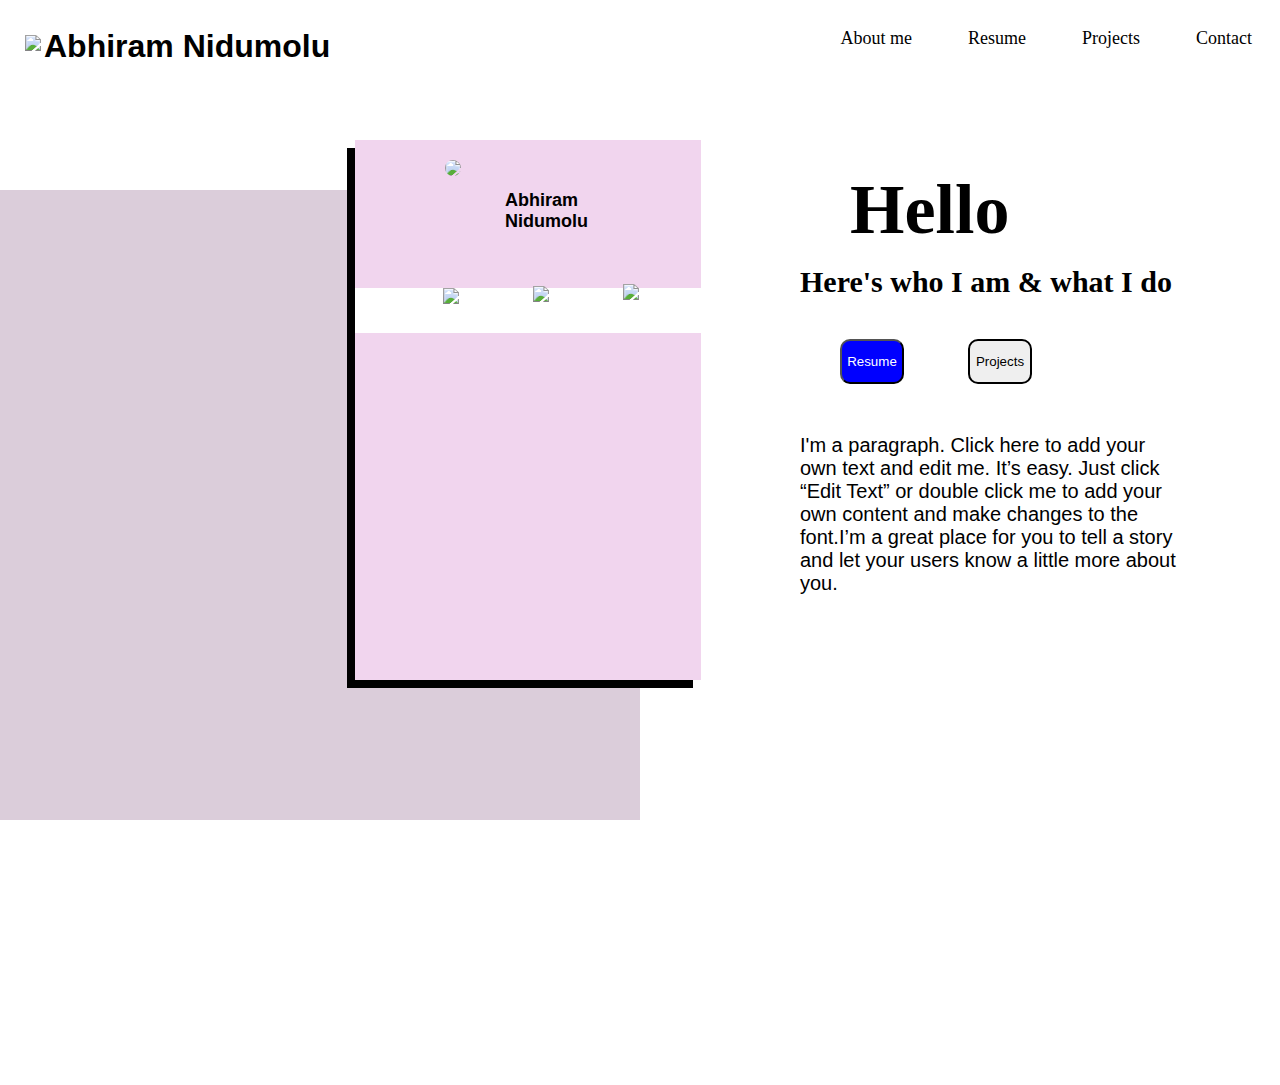
==== index.html @ b687efe2 "Add files via upload" ====
<!DOCTYPE html>
<html lang="en">
<head>
    <meta charset="UTF-8">
    <meta name="viewport" content="width=device-width, initial-scale=1.0">
    <title>My Portfolio</title>
    <link rel="stylesheet" href="style.css">
</head>
<body>
    <header>
        <nav>
            <img class="BS" src="Assets\Blue Square.jpg">
           <a href="" class="name">Abhiram Nidumolu</div>
           <a href="">About me</a>
           <a href="">Resume</a>
           <a href="">Projects</a>
           <a href="">Contact</a>
        </nav>
    </header>
    <main>
        <h1>Hello</h1>
        <h4>Here's who I am & what I do</h4>
        <button class="Resume">Resume</button>
        <button class="Projects">Projects</button>
        <p>I'm a paragraph. Click here to add your own text and edit me. It’s easy. Just click “Edit Text” or double click me to add your own content and make changes to the font.I’m a great place for you to tell a story and let your users know a little more about you.</p>
        <div class="box1">  
        </div>
        <div class="box2">
            <div class="box3">
                <img class="Profile_pic" src="Assets\Profile pic.jpg">
                <div class="Name_1">Abhiram</div>
                <div class="Name_1">Nidumolu</div>
                <div class="box4">
                    <a class="social Gmail" href=""><img src="Assets\gmail image.png"></a>
                    <a class="social Linkdin" href=""><img src="Assets\linkdin image.jpg"></a>
                    <a class="social Insta" href=""><img src="Assets\insta image.jpg"></a>
                </div>
            </div>
        </div>
        

    </main>
    <footer>

    </footer>
</body>
</html>
---- style.css ----
*{
    margin: 0;
    padding: 0;
}
nav{
 height: 15vh;
 width: 100%;
 display: flex;
 position: sticky;
 flex-direction: row;
}
.BS{
    height: 28px;
    position: relative;
    top:35px;
    left:25px;
}
a{
    margin: 28px;
    display: flex;
    font-size: 18px;
    text-decoration: none;
    color: black;
}
a:hover{
    color: rgb(0, 174, 255);
}
.name{
    margin: 28px;
    display: flex;
    justify-content: flex-start;
    flex: content;
    font-size: 32px;
    font-weight: bold;
    font-family: Arial, Helvetica, sans-serif;
    text-decoration: none;
    color: black;
}
.name:hover{
    color: black;
}
main{
    overflow: hidden auto;
}
.box1{
 background-color:rgb(219, 205, 218);
 height:70vh;
 width: 50vw;
 position: relative;
 z-index: 0;
 bottom: 265px;
}
.box2{
   position: absolute;
   z-index: 10;
   background-color: rgb(241, 213, 238);
   height:60vh;
   width: 27vw;
   top:140px;
   left:355px;
   box-shadow: -8px 8px black;
}
.Profile_pic{
  position: relative;
  height: 200px;
  border-radius: 200px;
  left:90px;
  top:20px;
}
.Name_1{
    position: relative;
    font-size: large;
    font-weight: bold;
    font-family: Arial, Helvetica, sans-serif;
    top: 30px;
    left:150px;
}
.box4{
    position: relative;
    background-color: white;
    z-index: 20;
    height: 5vh;
    top:58px;
}
.social{
    position: relative;
    z-index: 30;
    height: 30px;
}
.Insta{
    left: 240px;
    bottom:120px;
}
.Gmail{
   left:60px;
}
.Linkdin{
    left:150px;
    bottom:60px;
}
h1{
    position: relative;
    z-index: 20;
    top:35px;
    left:850px;
    font-size: 70px;
}
h4{
    position: relative;
    z-index: 20;
    top: 50px;
    left: 800px;
    font-size: 30px;
}
button{
    position:relative;
    z-index:20;
    top: 90px;
    height: 5vh;
    width: 5vw;
    border-radius:10px ;
    text-decoration: none;
    justify-content: center;
    font-family: Arial, Helvetica, sans-serif;
}
.Resume{
    left:840px;
    color: white;
    background-color: blue;
}
.Resume:hover{
    color: black;
    background-color: white;
    border: 2px solid blue;
}
.Projects{
    left:900px;
    border: 2px solid black;
}
.Projects:hover{
    color:white;
    background-color: blue;
    border:0px ;
}
p{
    position: relative;
    z-index: 20;
    top:140px;
    left:800px;
    width: 30vw;
    font-size: 20px;
    font-family: Arial, Helvetica, sans-serif;
}



footer{

}
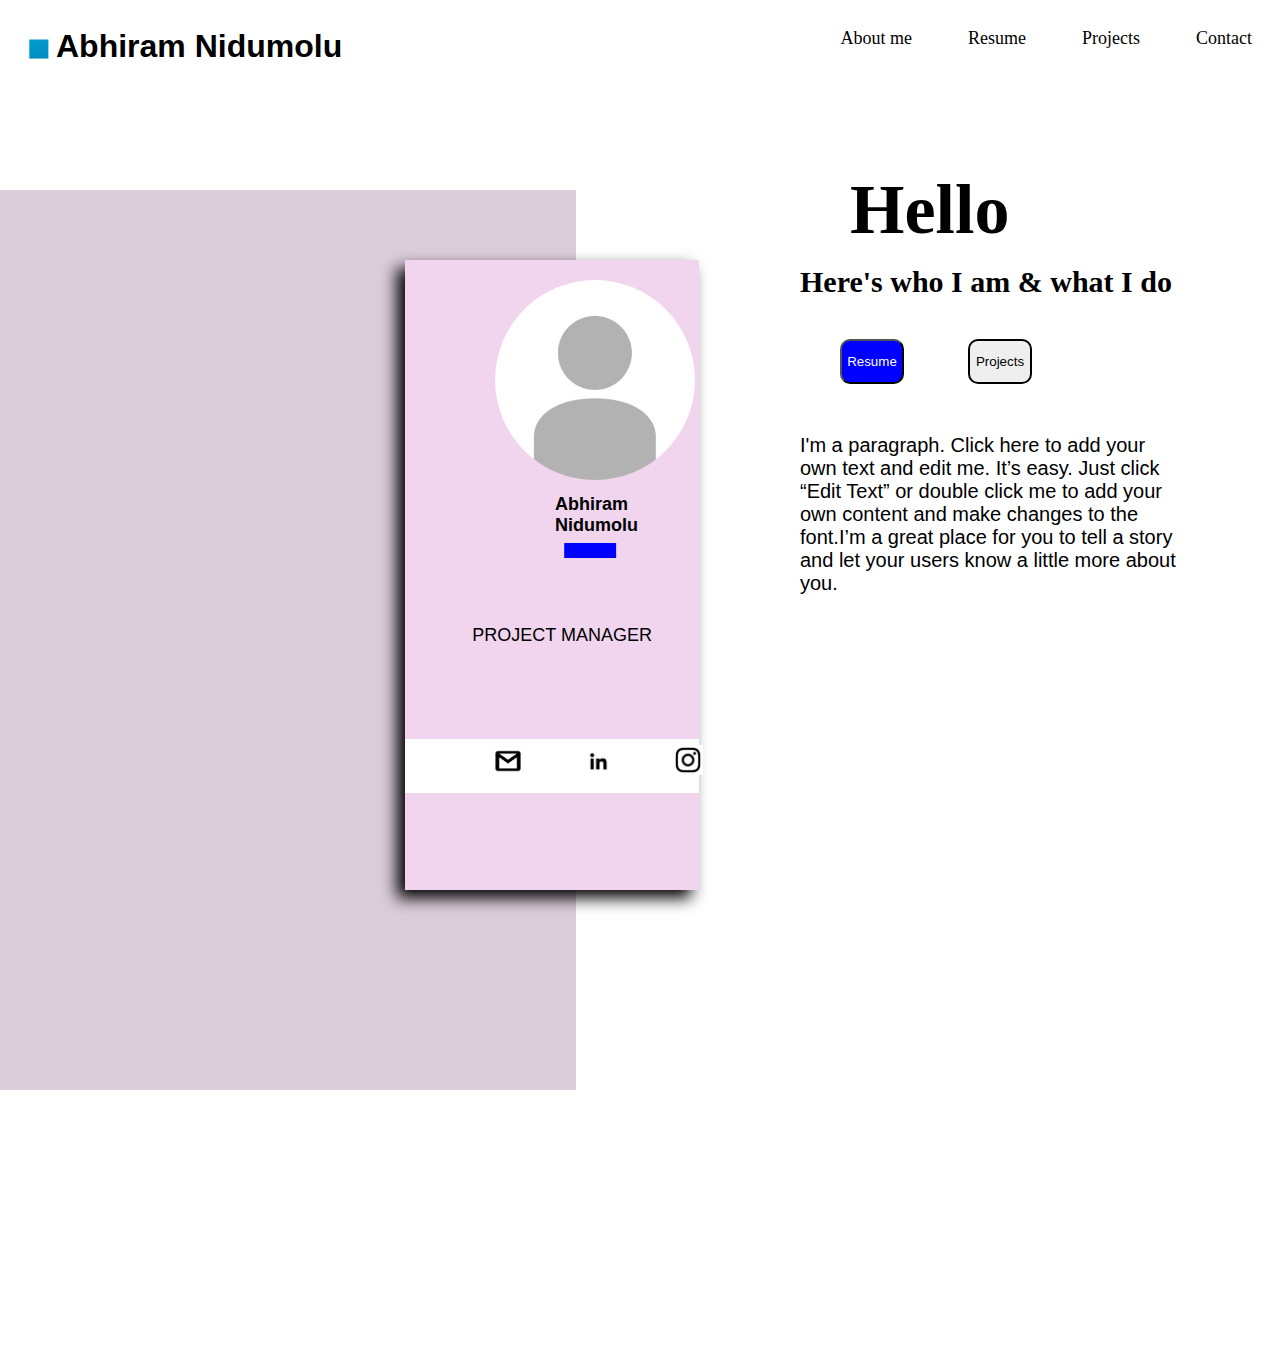
==== commit 8590c6b0: "changes to about page" ====
--- a/index.html
+++ b/index.html
@@ -9,7 +9,7 @@
 <body>
     <header>
         <nav>
-            <img class="BS" src="Assets\Blue Square.jpg">
+            <img class="BS" src="Blue Square.jpg">
            <a href="" class="name">Abhiram Nidumolu</div>
            <a href="">About me</a>
            <a href="">Resume</a>
@@ -27,13 +27,15 @@
         </div>
         <div class="box2">
             <div class="box3">
-                <img class="Profile_pic" src="Assets\Profile pic.jpg">
+                <img class="Profile_pic" src="Profile pic.jpg">
                 <div class="Name_1">Abhiram</div>
                 <div class="Name_1">Nidumolu</div>
+                <div class="blue_line">-</div>
+                <div class="Name_2">PROJECT MANAGER</div>
                 <div class="box4">
-                    <a class="social Gmail" href=""><img src="Assets\gmail image.png"></a>
-                    <a class="social Linkdin" href=""><img src="Assets\linkdin image.jpg"></a>
-                    <a class="social Insta" href=""><img src="Assets\insta image.jpg"></a>
+                    <a class="social Gmail" href=""><img src="gmail image.png"></a>
+                    <a class="social Linkdin" href=""><img src="linkdin image.jpg"></a>
+                    <a class="social Insta" href=""><img src="insta image.jpg"></a>
                 </div>
             </div>
         </div>
--- a/style.css
+++ b/style.css
@@ -5,9 +5,15 @@
 nav{
  height: 15vh;
  width: 100%;
+ /* padding: 10px; */
  display: flex;
  position: sticky;
  flex-direction: row;
+ top: 0;
+ overflow: flex;
+ vertical-align: baseline;
+ background-color: white;
+ z-index: 50;
 }
 .BS{
     height: 28px;
@@ -44,8 +50,8 @@
 }
 .box1{
  background-color:rgb(219, 205, 218);
- height:70vh;
- width: 50vw;
+ height:100vh;
+ width: 45vw;
  position: relative;
  z-index: 0;
  bottom: 265px;
@@ -54,11 +60,11 @@
    position: absolute;
    z-index: 10;
    background-color: rgb(241, 213, 238);
-   height:60vh;
-   width: 27vw;
-   top:140px;
-   left:355px;
-   box-shadow: -8px 8px black;
+   height:70vh;
+   width: 23vw;
+   top:260px;
+   left:405px;
+   box-shadow: -8px 8px 15px black;
 }
 .Profile_pic{
   position: relative;
@@ -75,12 +81,31 @@
     top: 30px;
     left:150px;
 }
+.blue_line{
+    position: relative;
+    font-size: large;
+    font-size: 200px;
+    width: 500px;
+    color: blue;
+    text-align: center;
+    z-index: 30;
+    right: 65px;
+    bottom: 90px;
+}
+.Name_2{
+    position: relative;
+    font-size: large;
+    font-family: Arial, Helvetica, sans-serif;
+    top: -110px;
+    left:10px;
+    text-align: center;
+}
 .box4{
     position: relative;
     background-color: white;
     z-index: 20;
-    height: 5vh;
-    top:58px;
+    height: 6vh;
+    top:-45px;
 }
 .social{
     position: relative;
@@ -89,14 +114,15 @@
 }
 .Insta{
     left: 240px;
-    bottom:120px;
+    bottom:110px;
 }
 .Gmail{
    left:60px;
+   top: 7px;
 }
 .Linkdin{
     left:150px;
-    bottom:60px;
+    bottom:50px;
 }
 h1{
     position: relative;
